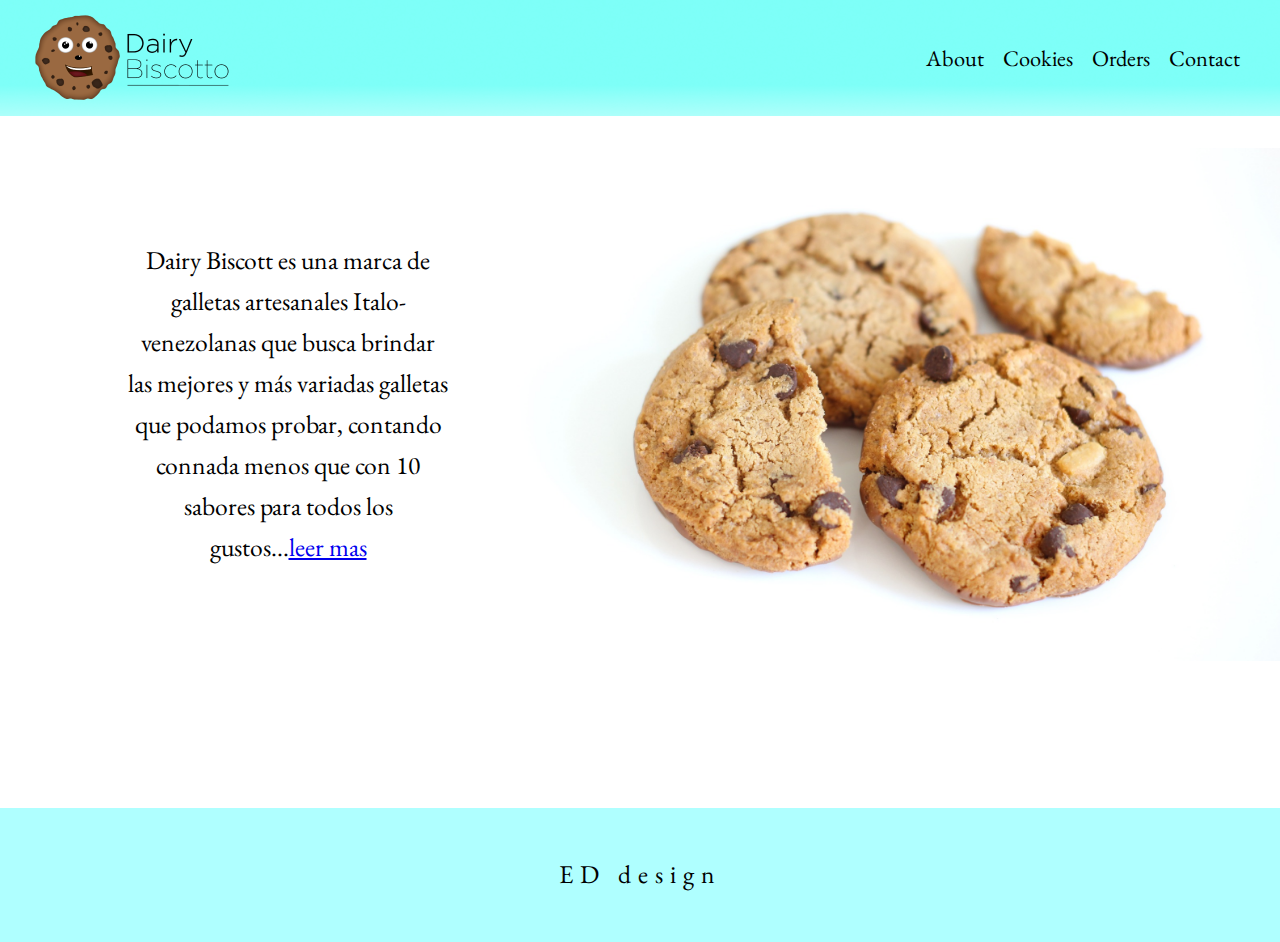
==== index.html @ b2b90245 "Biscotto" ====
<!DOCTYPE html>
<html lang="es">

<head>
  <meta charset="UTF-8">
  <meta name="viewport" content="width=divice-width, initial-scale=1">
  <title>Dairy Biscotto</title>
  <link rel="stylesheet" href="style.css">
  <link rel="preconnect" href="https://fonts.gstatic.com">
  <link href="https://fonts.googleapis.com/css2?family=EB+Garamond:wght@400;500&display=swap" rel="stylesheet">
</head>

<body>
  <header class="header">
    <div class="container logo-nav-container">
      <a href="#"><img src="img/Logo.png" alt=""></a>
      <span class="menu-icon">Ver menu</span>
      <nav class="navigation">
        <ul class="list">
          <li> <a href="#">About</a></li>
          <li> <a href="#">Cookies</a></li>
          <li> <a href="#">Orders</a></li>
          <li> <a href="#">Contact</a></li>
        </ul>
      </nav>
    </div>

  </header>

  <main class="main">
    <div class="tex-container">
      <p>Dairy Biscott es una marca de galletas artesanales
        Italo-venezolanas que busca brindar las mejores
        y más variadas galletas que podamos probar,
        contando connada menos que con 10 sabores
        para todos los gustos...<a href="#">leer mas</a></p>
    </div>
  </main>
  <footer class="footer">
    <div class="container">
      <p class="logo-ed">ED design</p>
    </div>

  </footer>

  <script src="https://code.jquery.com/jquery-3.5.1.min.js"></script>
  <script src="scripts.js"></script>



</body>

</html>
---- style.css ----
body {
  font-family: 'EB Garamond', serif;
  line-height: 1.2em;
  margin: 0;
}

.container {
  width: 95%;
  max-width: 1400px;
  margin: 0 auto;
}

  .header {
    background-color: white;
    background-image: url(img/Rectangle\ 1.png);
    background-size: cover;
    background-repeat: no-repeat;
  
    padding: 0.5rem 0;

    position: fixed;
    left: 0;
    top: 0;
    right: 0;
  }

    .header a {
      color: black;
      text-decoration: none;
    }

  .logo-nav-container {
    display: flex;
    justify-content: space-between;
    align-items: center;
    flex-wrap: wrap;
  }

.menu-icon {
  display: none;
  padding: 0.5rem 0.5rem;
  font-size: 1.2rem;
}

.navigation ul {
  margin: 0;
  padding: 0;
  list-style: none;
}

  .navigation ul li {
    display: inline-block;
  }


  .navigation ul li a {
    display: block;
    padding: 0.5rem 0.5rem;
    font-size: 1.4rem;
  }

  .navigation ul li a:hover {
    display: block;
    padding: 0.5rem 0.5rem;
    font-size: 1.5rem;
    transition: all 0.3s ;
  }

.tex-container {
  width: 25%;
  height: 100%;
  line-height: 1.6em;
  font-size: 160%;
  text-align: center;
  margin: 10%;

}

.main {
  background-image: url(img/principal.png);
  background-repeat: no-repeat;
  background-position: right;
  background-size: 60%;
  padding-top: 7rem;
  padding-bottom: 7rem;
  
}

.footer {
  background-color: rgb(175, 255, 255);
  padding: 2rem 0;
  text-align: center;
}

  .logo-ed {
    letter-spacing: 7px;
    font-size: 1.6em;
  }

@media only screen and (max-width: 555px) {

  .menu-icon {
    display: block;
    cursor: pointer;
    padding: 0.5rem 0.5rem;
    font-size: 1.2rem;
  }

  .header {
    background-color: white;
    background-image: url(img/Rectangle\ 1.png);
    background-repeat: no-repeat;
    background-size: cover;
    padding: 0.1rem 0;

    position: fixed;
    left: 0;
    top: 0;
    right: 0;
  }
  .navigation {
    width: 100%;
    margin-top: 1rem;
  }

  .navigation ul {
    display: none;
  }

  .navigation ul.show {
    display: block;
  }

  .navigation ul li {
    display: block;
  }
  
  .navigation ul li a {
    display: block;
    padding: 0.5rem 0;
    font-size: 1.2rem;
  }
  
  .navigation ul li a:hover {
    display: block;
    padding: 0.5rem 0.5rem;
    font-size: 1.5rem;
    transition: all 0.3s ;
  }
  


}
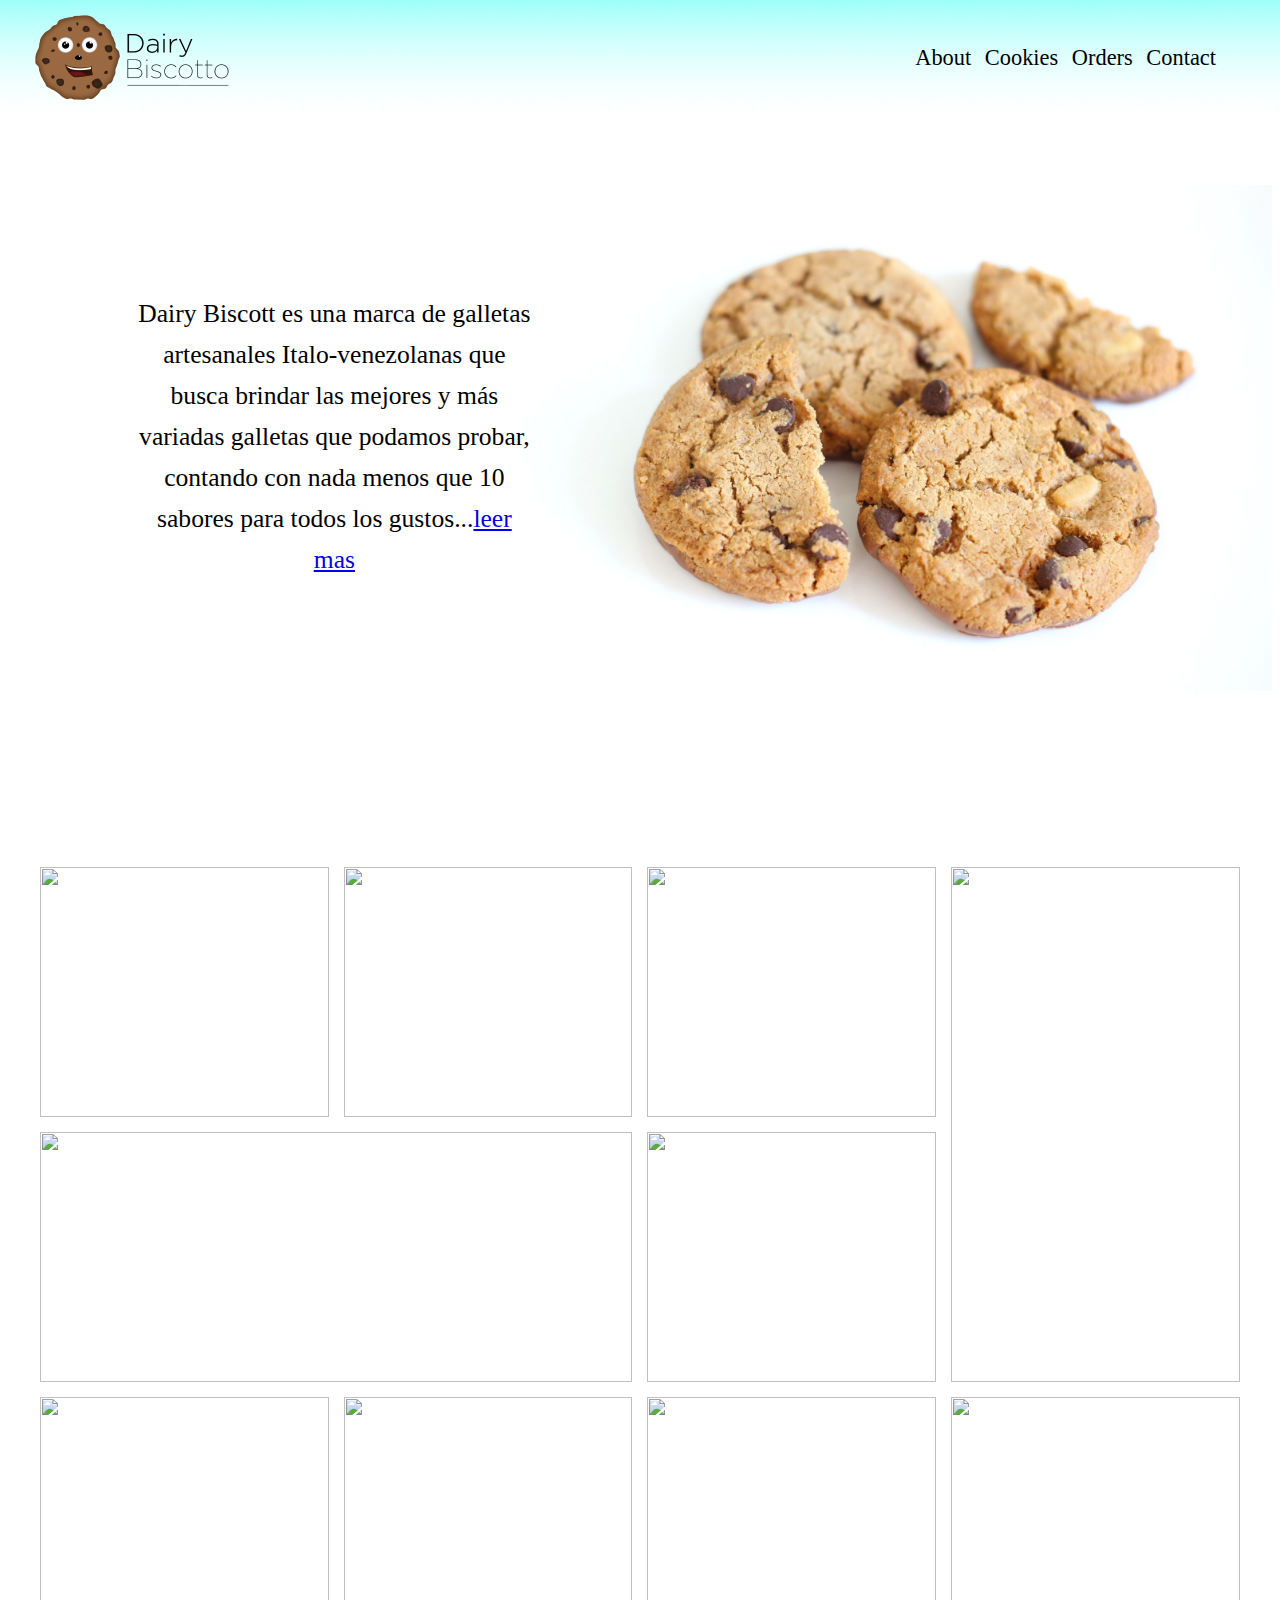
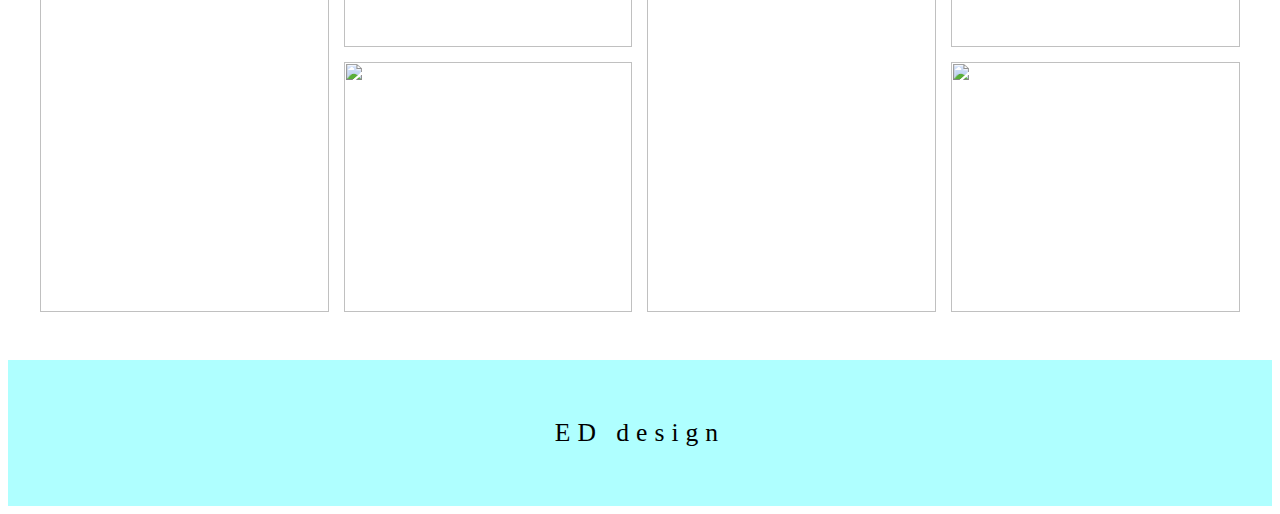
==== commit fcdf9bd3: "Add files via upload" ====
--- a/index.html
+++ b/index.html
@@ -1,53 +1,100 @@
-<!DOCTYPE html>
-<html lang="es">
-
-<head>
-  <meta charset="UTF-8">
-  <meta name="viewport" content="width=divice-width, initial-scale=1">
-  <title>Dairy Biscotto</title>
-  <link rel="stylesheet" href="style.css">
-  <link rel="preconnect" href="https://fonts.gstatic.com">
-  <link href="https://fonts.googleapis.com/css2?family=EB+Garamond:wght@400;500&display=swap" rel="stylesheet">
-</head>
-
-<body>
-  <header class="header">
-    <div class="container logo-nav-container">
-      <a href="#"><img src="img/Logo.png" alt=""></a>
-      <span class="menu-icon">Ver menu</span>
-      <nav class="navigation">
-        <ul class="list">
-          <li> <a href="#">About</a></li>
-          <li> <a href="#">Cookies</a></li>
-          <li> <a href="#">Orders</a></li>
-          <li> <a href="#">Contact</a></li>
-        </ul>
-      </nav>
-    </div>
-
-  </header>
-
-  <main class="main">
-    <div class="tex-container">
-      <p>Dairy Biscott es una marca de galletas artesanales
-        Italo-venezolanas que busca brindar las mejores
-        y más variadas galletas que podamos probar,
-        contando connada menos que con 10 sabores
-        para todos los gustos...<a href="#">leer mas</a></p>
-    </div>
-  </main>
-  <footer class="footer">
-    <div class="container">
-      <p class="logo-ed">ED design</p>
-    </div>
-
-  </footer>
-
-  <script src="https://code.jquery.com/jquery-3.5.1.min.js"></script>
-  <script src="scripts.js"></script>
-
-
-
-</body>
-
+<!DOCTYPE html>
+<html lang="es">
+
+<head>
+  <meta charset="UTF-8">
+  <meta name="viewport" content="width=divice-width, initial-scale=1">
+  <title>Dairy Biscotto</title>
+  <link rel="stylesheet" href="style.css">
+  <link rel="preconnect" href="https://fonts.gstatic.com">
+  <link href="https://fonts.googleapis.com/css2?family=EB+Garamond:wght@400;500&display=swap" rel="stylesheet">
+</head>
+
+<body>
+  <header class="header">
+    <div class="container logo-nav-container">
+      <a href="#"><img src="img/Logo.png" alt=""></a>
+      <span class="menu-icon">Ver menu</span>
+      <nav class="navigation">
+        <ul class="list">
+          <li> <a href="about.html">About</a></li>
+          <li> <a href="Cookies.html">Cookies</a></li>
+          <li> <a href="Orders.html">Orders</a></li>
+          <li> <a href="Contact.html">Contact</a></li>
+          <li><a href="https://www.instagram.com/dairy.biscotto/"><img src="img/Instagram.png" alt=""></a></li>
+          <li><a href="https://api.whatsapp.com/send?phone=584263153598"><img src="img/WhatsApp.png" alt=""></a></li>
+        </ul>
+      </nav>
+    </div>
+
+  </header>
+
+  <main class="main main-1">
+    <div class="tex-container">
+      <p>Dairy Biscott es una marca de galletas artesanales
+        Italo-venezolanas que busca brindar las mejores
+        y más variadas galletas que podamos probar,
+        contando con nada menos que 10 sabores
+        para todos los gustos...<a href="#">leer mas</a></p>
+    </div>
+  </main>
+
+  <section class="container gallery-container">
+    <div class="gallery-item">
+      <img src="img/1.png" alt="" class="gallery-img">
+    </div>
+    <div class="gallery-item">
+      <img src="img/2.png" alt="" class="gallery-img">
+    </div>
+    <div class="gallery-item">
+      <img src="img/3.png" alt="" class="gallery-img">
+    </div>
+    <div class="gallery-item">
+      <img src="img/4.png" alt="" class="gallery-img">
+    </div>
+    <div class="gallery-item">
+      <img src="img/5.png" alt="" class="gallery-img">
+    </div>
+    <div class="gallery-item">
+      <img src="img/6.png" alt="" class="gallery-img">
+    </div>
+    <div class="gallery-item">
+      <img src="img/7.png" alt="" class="gallery-img">
+    </div>
+    <div class="gallery-item">
+      <img src="img/8.png" alt="" class="gallery-img">
+    </div>
+    <div class="gallery-item">
+      <img src="img/9.png" alt="" class="gallery-img">
+    </div>
+    <div class="gallery-item">
+      <img src="img/10.png" alt="" class="gallery-img">
+    </div>
+    <div class="gallery-item">
+      <img src="img/11.png" alt="" class="gallery-img">
+    </div>
+    <div class="gallery-item">
+      <img src="img/12.png" alt="" class="gallery-img">
+    </div>
+
+
+
+
+  </section>
+
+  <footer class="footer">
+    <div class="container">
+      <p class="logo-ed">ED design</p>
+
+    </div>
+
+  </footer>
+
+  <script src="https://code.jquery.com/jquery-3.5.1.min.js"></script>
+  <script src="scripts.js"></script>
+
+
+
+</body>
+
 </html>--- a/style.css
+++ b/style.css
@@ -1,157 +1,318 @@
-body {
-  font-family: 'EB Garamond', serif;
-  line-height: 1.2em;
-  margin: 0;
-}
-
-.container {
-  width: 95%;
-  max-width: 1400px;
-  margin: 0 auto;
-}
-
-  .header {
-    background-color: white;
-    background-image: url(img/Rectangle\ 1.png);
-    background-size: cover;
-    background-repeat: no-repeat;
-  
-    padding: 0.5rem 0;
-
-    position: fixed;
-    left: 0;
-    top: 0;
-    right: 0;
-  }
-
-    .header a {
-      color: black;
-      text-decoration: none;
-    }
-
-  .logo-nav-container {
-    display: flex;
-    justify-content: space-between;
-    align-items: center;
-    flex-wrap: wrap;
-  }
-
-.menu-icon {
-  display: none;
-  padding: 0.5rem 0.5rem;
-  font-size: 1.2rem;
-}
-
-.navigation ul {
-  margin: 0;
-  padding: 0;
-  list-style: none;
-}
-
-  .navigation ul li {
-    display: inline-block;
-  }
-
-
-  .navigation ul li a {
-    display: block;
-    padding: 0.5rem 0.5rem;
-    font-size: 1.4rem;
-  }
-
-  .navigation ul li a:hover {
-    display: block;
-    padding: 0.5rem 0.5rem;
-    font-size: 1.5rem;
-    transition: all 0.3s ;
-  }
-
-.tex-container {
-  width: 25%;
-  height: 100%;
-  line-height: 1.6em;
-  font-size: 160%;
-  text-align: center;
-  margin: 10%;
-
-}
-
-.main {
-  background-image: url(img/principal.png);
-  background-repeat: no-repeat;
-  background-position: right;
-  background-size: 60%;
-  padding-top: 7rem;
-  padding-bottom: 7rem;
-  
-}
-
-.footer {
-  background-color: rgb(175, 255, 255);
-  padding: 2rem 0;
-  text-align: center;
-}
-
-  .logo-ed {
-    letter-spacing: 7px;
-    font-size: 1.6em;
-  }
-
-@media only screen and (max-width: 555px) {
-
-  .menu-icon {
-    display: block;
-    cursor: pointer;
-    padding: 0.5rem 0.5rem;
-    font-size: 1.2rem;
-  }
-
-  .header {
-    background-color: white;
-    background-image: url(img/Rectangle\ 1.png);
-    background-repeat: no-repeat;
-    background-size: cover;
-    padding: 0.1rem 0;
-
-    position: fixed;
-    left: 0;
-    top: 0;
-    right: 0;
-  }
-  .navigation {
-    width: 100%;
-    margin-top: 1rem;
-  }
-
-  .navigation ul {
-    display: none;
-  }
-
-  .navigation ul.show {
-    display: block;
-  }
-
-  .navigation ul li {
-    display: block;
-  }
-  
-  .navigation ul li a {
-    display: block;
-    padding: 0.5rem 0;
-    font-size: 1.2rem;
-  }
-  
-  .navigation ul li a:hover {
-    display: block;
-    padding: 0.5rem 0.5rem;
-    font-size: 1.5rem;
-    transition: all 0.3s ;
-  }
-  
-
-
-}
-
-
-
-
+@import url(style/about.css)
+
+body {
+  font-family: 'EB Garamond', serif;
+  line-height: 1.2em;
+  margin: 0;
+}
+
+.container {
+  width: 95%;
+  max-width: 1400px;
+  margin: 0 auto;
+}
+
+/*=============================
+=            Header            =
+=============================*/
+
+
+  .header {
+    background-color: white;
+    background-image: url(img/Rectangle\ 1.png);
+    background-size: cover;
+    background-position-y: bottom;
+    background-repeat: no-repeat;
+  
+    padding: 0.5rem 0;
+
+    position: fixed;
+    left: 0;
+    top: 0;
+    right: 0;
+  }
+
+    .header a {
+      color: black;
+      text-decoration: none;
+    }
+
+  .logo-nav-container {
+    display: flex;
+    justify-content: space-between;
+    align-items: center;
+    flex-wrap: wrap;
+  }
+
+.menu-icon {
+  display: none;
+  padding: 0.5rem 0.5rem;
+  font-size: 1.2rem;
+}
+
+.navigation ul {
+  margin: 0;
+  padding: 0;
+  list-style: none;
+  text-align: center;
+}
+
+  .navigation ul li {
+    display: inline-block;
+    text-align: center;
+  }
+
+
+  .navigation ul li a {
+    display: block;
+    padding: 0.5rem 0.3rem;
+    font-size: 1.4rem;
+  }
+
+  .navigation ul li a:hover {
+    display: block;
+    padding: 0.5rem 0.5rem;
+    font-size: 1.5rem;
+    transition: all 0.3s ;
+  }
+
+/*=============================
+=            Main            =
+=============================*/
+  
+
+.main {
+  padding-top: 10rem;
+  padding-bottom: 10rem;
+}
+
+.main-1 {
+  background-image: url(img/principal.png);
+  background-size: contain;
+  background-repeat: no-repeat;
+  background-position: center right;
+  background-size: 60%;  
+}
+
+.main .img-about {
+  display: grid;
+  grid-auto-rows: 150px;
+  
+  
+}
+
+.img-about {
+  width: 100% ;
+  height: 100%;
+  object-fit: cover;
+  
+}
+ 
+
+
+.tex-container {
+  width: 400px;
+  height: 60%;
+  display: block;
+  line-height: 1.6em;
+  font-size: 160%;
+  text-align: center;
+  margin: 10%;
+}
+
+/*=============================
+=           Section           =
+=============================*/
+
+
+.gallery-container {
+  display: grid;
+  grid-template-columns: repeat(4, 1fr);
+  grid-auto-rows: 250px;
+  grid-gap: 15px;
+  padding-bottom: 3rem;
+}
+
+.gallery-img {
+  width: 100%;
+  height: 100%;
+  object-fit: cover;
+}
+
+.gallery-item:nth-child(4) {
+  grid-row-start: span 2;
+}
+
+.gallery-item:nth-child(5) {
+  grid-column-start: span 2;
+}
+
+.gallery-item:nth-child(7) {
+  grid-row-start: span 2;
+}
+
+.gallery-item:nth-child(9) {
+  grid-row-start: span 2;
+}
+
+/*=============================
+=           Footer            =
+=============================*/
+
+
+.footer {
+  background-color: rgb(175, 255, 255);
+  padding: 2rem 0;
+  text-align: center;
+}
+
+  .logo-ed {
+    letter-spacing: 7px;
+    font-size: 1.6em;
+  }
+
+
+
+  
+@media (max-width: 1024px) {
+ 
+  .tex-container {
+    width: 37%;
+    height: 60%;
+    display: block;
+    line-height: 1.6em;
+    font-size: 160%;
+    text-align: center;
+    margin: 10%;  
+  }
+
+  .gallery-container {
+    grid-template-columns: repeat(3, 1fr);
+  }
+
+  .gallery-item:nth-child(6) {
+    grid-column-start: span 2;
+  }
+
+  .gallery-item:nth-child(12) {
+    grid-column-start: span 2;
+  }
+
+  
+}
+
+@media (max-width: 630px) {
+
+  .menu-icon {
+    display: block;
+    cursor: pointer;
+    padding: 0.5rem 0.5rem;
+    font-size: 1.2rem;
+  }
+
+  .header {
+    background-image: url(img/Rectangle\ 1.png);
+    background-repeat: no-repeat;
+    background-size: cover;
+    padding: 0.1rem 0;
+
+    position: fixed;
+    left: 0;
+    top: 0;
+    right: 0;
+  }
+
+  .navigation {
+    width: 100%;
+    margin-top: 1rem;
+  }
+
+  .navigation ul {
+    display: none;
+  }
+
+  .navigation ul.show {
+    display: block;
+  }
+
+  .navigation ul li {
+    display: block;
+  }
+  
+  .navigation ul li a {
+    display: block;
+    padding: 0.5rem 0;
+    font-size: 1.2rem;
+  }
+  
+  .navigation ul li a:hover {
+    display: block;
+    padding: 0.5rem 0.5rem;
+    font-size: 1.5rem;
+    transition: all 0.3s ;
+  }
+
+  .navigation .list-icon li {
+    align-content: center;
+  }
+
+  .tex-container {
+    width: 80%;
+    height: 60%;
+    display: block;
+    line-height: 1.6em;
+    font-size: 120%;
+    text-align: center;
+    margin: auto;  
+  }
+
+  .main-1  {
+    background-image: url(img/principal.png);
+    background-size: contain;
+    background-repeat: no-repeat;
+    background-position: center bottom;
+    background-size: 60%;
+    padding-top: 7rem;
+    padding-bottom: 13rem;  
+  }
+  
+  .gallery-container {
+    grid-template-columns: repeat(2, 1fr);
+  }
+
+  .gallery-item:nth-child(5) {
+    display: none;
+  }
+
+  .gallery-item:nth-child(6) {
+    grid-column-start: span 1;
+  }
+
+  .gallery-item:nth-child(12) {
+    grid-column-start: span 1;
+  }
+
+
+}
+
+@media (max-width: 530px) {
+
+  .gallery-item:nth-child(4) {
+    grid-row-start: span 1;
+  }
+
+  .gallery-item:nth-child(9) {
+    grid-row-start: span 1;
+  }
+
+  .gallery-item:nth-child(9) {
+    grid-column-start: span 2;
+  }
+
+  .gallery-item:nth-child(12) {
+    grid-column-start: span 2;
+  }
+
+  
+}
+
